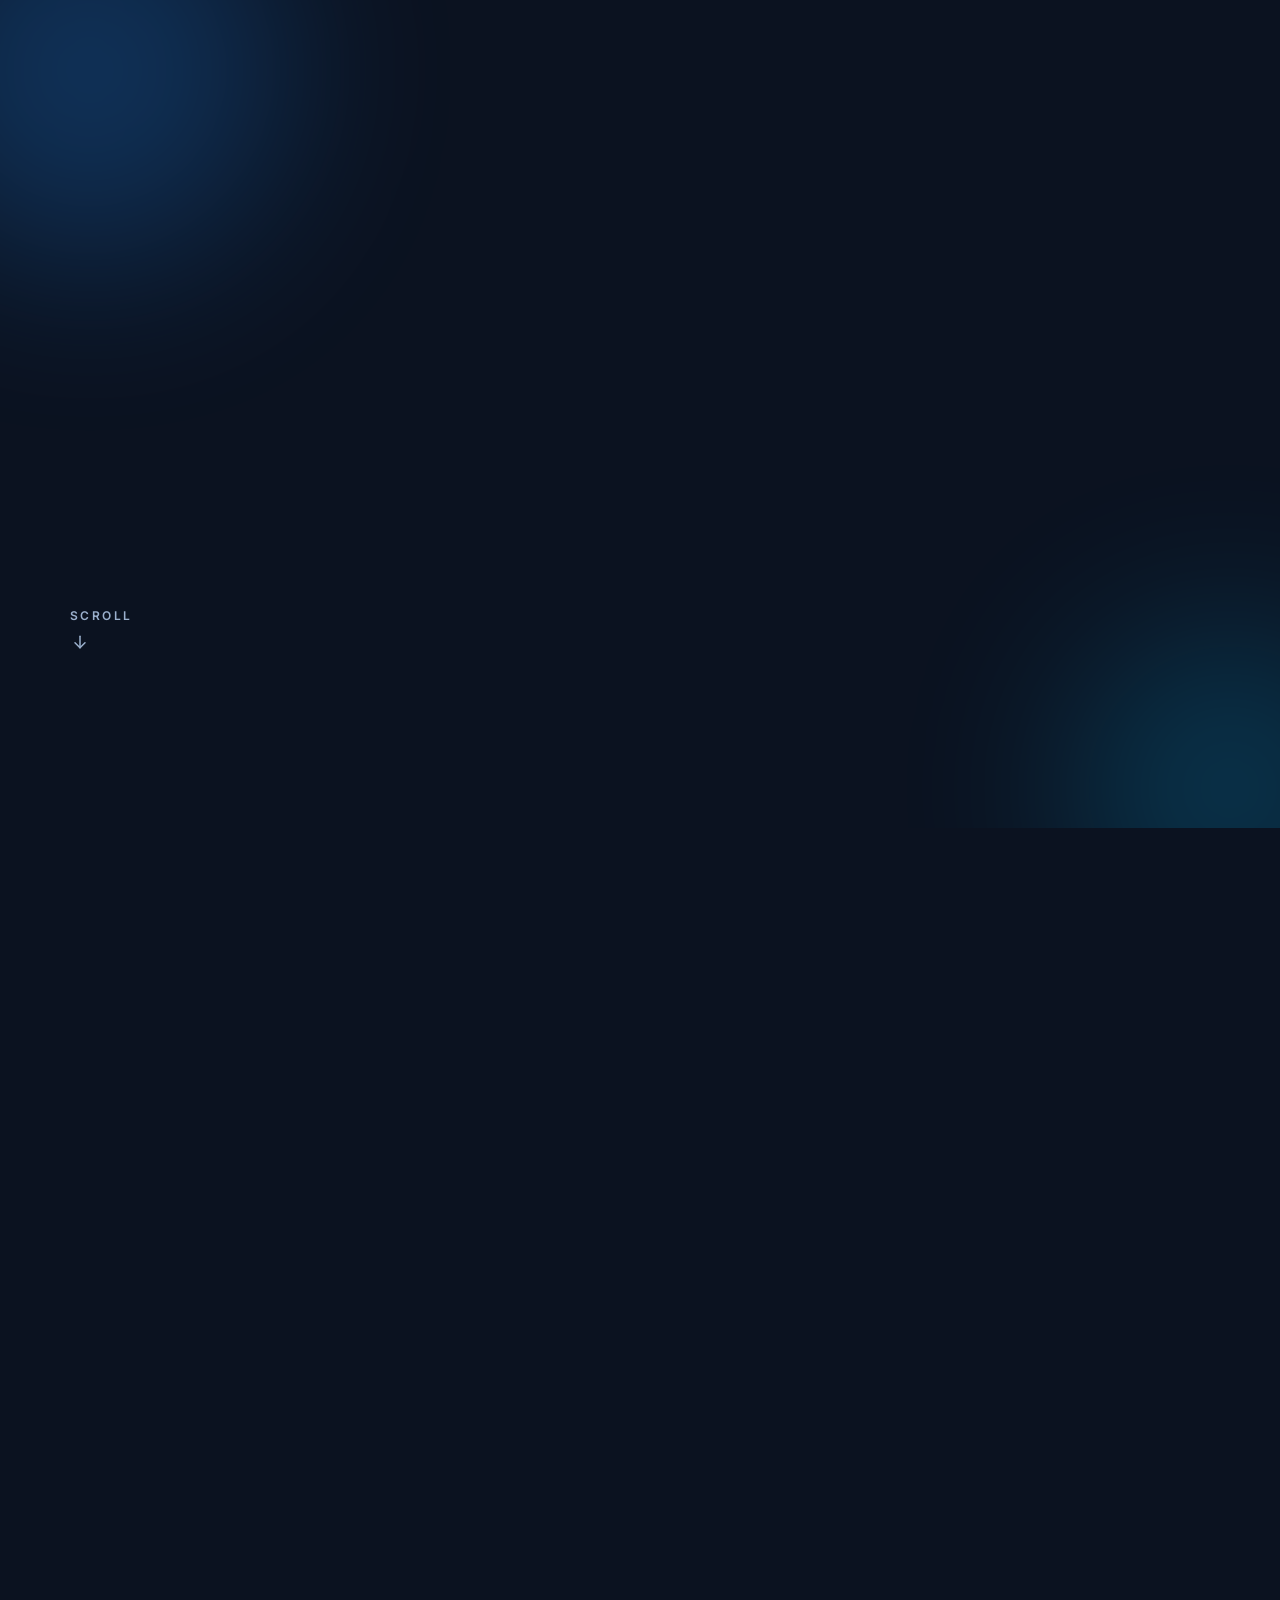
==== index.html @ bd421cb5 "fixed webfonts" ====
<!doctype html>
<html lang="en" data-theme="dark">
  <head>
    <meta charset="utf-8" />
    <meta name="viewport" content="width=device-width, initial-scale=1" />
    <title>Eugine Weks — Full Stack Developer & Software Engineer</title>
    <meta
      name="description"
      content="Eugine Weks is a full stack developer building secure, scalable and AI-powered web applications. Explore projects, services and skills."
    />
    <meta name="google-site-verification" content="H9Q7cY_rpPGcy7tyf16IPadY44jW70rlcbTgDQI2y0w" />
    <meta name="author" content="Eugine Weks" />
    <link rel="canonical" href="https://eugineweks.vercel.app" />
    <meta property="og:type" content="website" />
    <meta property="og:title" content="Eugine Weks — Full Stack Developer" />
    <meta
      property="og:description"
      content="Secure, scalable and AI-powered web applications, designed and built end to end."
    />
     <meta name="robots" content="index, follow">
    <meta name="twitter:card" content="summary_large_image" />
    <link rel="icon" type="image/png" href="https://eugineweks.vercel.app/images/profile-pic.png" />
    <link rel="stylesheet" href="css/styles.css" />
    <link rel="stylesheet" href="css/all.min.css" />
    <script type="application/ld+json">
      {
        "@context": "https://schema.org",
        "@type": "Person",
        "name": "Eugine Weks",
        "image": "https://eugineweks.vercel.app/images/profile-pic.png",
        "jobTitle": "Full Stack Developer",
        "address": { "@type": "PostalAddress", "addressLocality": "Bungoma town, Kenya" },
        "email": "neuroweks@gmail.com",
        "sameAs": [ "https://github.com/eugine-weks", 
        "https://www.linkedin.com/in/eugine-weks-b22652384", 
        "https://dev.to/eugineweks" 
          
        ],
        "url": "https://eugineweks.vercel.app",
        "knowsAbout": ["JavaScript", "Node.js", "React", "Full Stack Development"]
      }
    </script>
  </head>
  <body>
    <a class="skip-link" href="#main">Skip to content</a>
    <div data-nav></div>

    <main id="main">
      <!-- Hero -->
      <section class="hero">
        <span class="glow glow-a"></span>
        <span class="glow glow-b"></span>
        <div class="container hero-grid">
          <div class="hero-copy">
            <p class="eyebrow" data-reveal>Hello, I'm</p>
            <h1 data-reveal style="--delay: 80ms">
              Eugine <span class="gradient-text">Weks</span>
            </h1>
            <p class="hero-role" data-reveal style="--delay: 160ms">
              <span data-typed>Full Stack Developer</span><span class="typed-caret"></span>
            </p>
            <p class="hero-intro" data-reveal style="--delay: 240ms">
              I build secure, scalable and AI-powered web
                applications that solve real-world
                 problems — from database design to the last pixel of the interface.
            </p>
            <div class="hero-actions" data-reveal style="--delay: 320ms">
              <a class="btn btn-primary" href="projects.html">View Projects</a>
              <a class="btn btn-ghost" href="#" download>Download CV</a>
            </div>
            <div class="socials" data-socials data-reveal style="--delay: 400ms"></div>
            <a class="scroll-cue" href="#highlights" aria-label="Scroll to highlights">
              <span>Scroll</span>
              <svg viewBox="0 0 24 24" fill="none" stroke="currentColor" stroke-width="1.8" stroke-linecap="round" stroke-linejoin="round" aria-hidden="true"><path d="M12 5v14"/><path d="m6 13 6 6 6-6"/></svg>
            </a>
          </div>

          <div class="hero-visual" data-reveal="zoom" style="--delay: 200ms">
            <div class="portrait-wrap">
              <span class="portrait-blob"></span>
              <span class="portrait-ring"></span>
              <div class="portrait">
                <img
                  src="images/profile-pic.png"
                  alt="Portrait of Eugine Weks, full stack developer"
                  width="1024"
                  height="1024"
                />
              </div>
              <span class="portrait-badge">Available for new projects</span>
            </div>
          </div>
        </div>
      </section>

      <!-- Highlights -->
      <section class="section" id="highlights">
        <div class="container">
          <div class="section-head center" data-reveal>
            <p class="eyebrow">By the numbers</p>
            <h2>Proven, measurable <span class="gradient-text">delivery</span></h2>
          </div>
          <div class="grid grid-4" data-stats></div>
        </div>
      </section>

      <!-- Services preview -->
      <section class="section" style="padding-top: 0">
        <div class="container">
          <div class="section-head center" data-reveal>
            <p class="eyebrow">What I do</p>
            <h2>Services built around <span class="gradient-text">your product</span></h2>
            <p>
              Full stack engineering, from architecture and APIs to responsive interfaces and
              ongoing maintenance.
            </p>
          </div>
          <div class="grid grid-3" data-services></div>
        </div>
      </section>

      <!-- Projects preview -->
      <section class="section" style="padding-top: 0">
        <div class="container">
          <div class="section-head center" data-reveal>
            <p class="eyebrow">Selected work</p>
            <h2>Recent <span class="gradient-text">projects</span></h2>
          </div>
          <div class="grid grid-3" data-projects data-limit="3"></div>
          <div style="text-align: center; margin-top: 36px" data-reveal>
            <a class="btn btn-ghost" href="projects.html">See all projects</a>
          </div>
        </div>
      </section>

      <!-- CTA -->
      <section class="section" style="padding-top: 0">
        <div class="container">
          <div class="cta-band" data-reveal="zoom">
            <span class="glow glow-b" style="right: -60px; bottom: -140px"></span>
            <h2>Let's build something <span class="gradient-text">exceptional</span></h2>
            <p>Tell me about your product and I'll come back with a plan, timeline and estimate.</p>
            <a class="btn btn-primary" href="contact.html">Start a conversation</a>
          </div>
        </div>
      </section>
    </main>

    <div data-footer></div>
    <script type="module" src="js/main.js"></script>
  </body>
</html>
---- css/styles.css ----
/* =========================================================
   Eugine Weks — Portfolio
   Plain CSS design system. Dark mode is the default theme.
   Accent palette: Dodger Blue #1E90FF, Deep Sky Blue #00BFFF,
   Light Blue #87CEFA.
   ========================================================= */

:root {
  --dodger: #1e90ff;
  --sky: #00bfff;
  --light-blue: #87cefa;

  --bg: #0b1220;
  --bg-2: #0f1a2e;
  --surface: rgba(255, 255, 255, 0.04);
  --surface-solid: #111c30;
  --text: #eaf2ff;
  --muted: #9bb0cd;
  --border: rgba(255, 255, 255, 0.09);
  --glass: rgba(255, 255, 255, 0.055);

  --gradient: linear-gradient(120deg, var(--dodger), var(--sky) 55%, var(--light-blue));
  --shadow: 0 18px 45px -22px rgba(3, 8, 20, 0.85);
  --shadow-glow: 0 24px 70px -28px rgba(0, 191, 255, 0.45);

  --radius: 18px;
  --radius-lg: 26px;
  --container: 1180px;
  --nav-h: 72px;

  --font-display: "Poppins", system-ui, -apple-system, "Segoe UI", sans-serif;
  --font-body: "Inter", system-ui, -apple-system, "Segoe UI", sans-serif;
}

@font-face {
    font-family: 'Poppins';
    src: url('./fonts/poppins-400.woff2') format('woff2');
    font-weight: 400;
    font-style: normal;
    font-display: swap;
}

@font-face {
    font-family: 'Poppins';
    src: url('./fonts/poppins-700.woff2') format('woff2');
    font-weight: 700;
    font-style: normal;
    font-display: swap;
}

@font-face {
    font-family: 'Poppins';
    src: url('./fonts/poppins-800.woff2') format('woff2');
    font-weight: 800;
    font-style: normal;
    font-display: swap;
}

@font-face {
    font-family: 'Inter';
    src: url('./fonts/inter-600.woff2') format('woff2');
    font-weight: 600;
    font-style: normal;
    font-display: swap;
}


html[data-theme="light"] {
  --bg: #f7f9fc;
  --bg-2: #ffffff;
  --surface: rgba(15, 26, 46, 0.03);
  --surface-solid: #ffffff;
  --text: #10203a;
  --muted: #55677f;
  --border: rgba(16, 32, 58, 0.1);
  --glass: rgba(255, 255, 255, 0.72);
  --shadow: 0 18px 45px -26px rgba(30, 60, 110, 0.28);
  --shadow-glow: 0 24px 60px -30px rgba(0, 140, 210, 0.35);
}

*,
*::before,
*::after {
  box-sizing: border-box;
}

* {
  margin: 0;
}

html {
  scroll-behavior: smooth;
  scroll-padding-top: calc(var(--nav-h) + 16px);
  -webkit-text-size-adjust: 100%;
}

body {
  background-color: var(--bg);
  color: var(--text);
  font-family: var(--font-body);
  font-size: 16px;
  line-height: 1.65;
  -webkit-font-smoothing: antialiased;
  overflow-x: hidden;
  transition:
    background-color 0.3s ease,
    color 0.3s ease;
}

h1,
h2,
h3,
h4 {
  font-family: var(--font-display);
  line-height: 1.12;
  letter-spacing: -0.02em;
  font-weight: 700;
}

a {
  color: inherit;
  text-decoration: none;
}

img {
  display: block;
  max-width: 100%;
}

ul {
  padding: 0;
  list-style: none;
}

button,
input,
textarea,
select {
  font: inherit;
  color: inherit;
}

:focus-visible {
  outline: 2px solid var(--sky);
  outline-offset: 3px;
  border-radius: 6px;
}

::selection {
  background: rgba(0, 191, 255, 0.32);
}

/* ---------- Layout helpers ---------- */

.container {
  width: 100%;
  max-width: var(--container);
  margin-inline: auto;
  padding-inline: 20px;
}

.section {
  padding-block: 72px;
  position: relative;
}

@media (min-width: 768px) {
  .section {
    padding-block: 104px;
  }
}

.skip-link {
  position: absolute;
  left: 16px;
  top: -60px;
  z-index: 200;
  background: var(--sky);
  color: #04101f;
  padding: 10px 16px;
  border-radius: 10px;
  font-weight: 600;
  transition: top 0.2s ease;
}

.skip-link:focus {
  top: 12px;
}

.eyebrow {
  font-size: 0.78rem;
  letter-spacing: 0.22em;
  text-transform: uppercase;
  font-weight: 600;
  color: var(--muted);
}

.gradient-text {
  background: var(--gradient);
  -webkit-background-clip: text;
  background-clip: text;
  color: transparent;
}

.section-head {
  max-width: 640px;
  margin-bottom: 44px;
}

.section-head.center {
  margin-inline: auto;
  text-align: center;
}

.section-head h2 {
  font-size: clamp(1.9rem, 5vw, 2.9rem);
  margin-top: 10px;
}

.section-head p {
  color: var(--muted);
  margin-top: 14px;
}

.lead {
  color: var(--muted);
  font-size: 1.05rem;
}

/* ---------- Buttons ---------- */

.btn {
  display: inline-flex;
  align-items: center;
  justify-content: center;
  gap: 10px;
  padding: 13px 24px;
  border-radius: 999px;
  border: 1px solid transparent;
  font-weight: 600;
  font-size: 0.95rem;
  cursor: pointer;
  transition:
    transform 0.25s ease,
    box-shadow 0.25s ease,
    background 0.25s ease,
    color 0.25s ease,
    border-color 0.25s ease;
}

.btn svg {
  width: 18px;
  height: 18px;
}

.btn-primary {
  background-image: var(--gradient);
  color: #041226;
  box-shadow: var(--shadow-glow);
}

.btn-primary:hover {
  transform: translateY(-3px);
  box-shadow: 0 26px 60px -24px rgba(0, 191, 255, 0.6);
}

.btn-ghost {
  background: var(--surface);
  border-color: var(--border);
  color: var(--text);
  backdrop-filter: blur(12px);
}

.btn-ghost:hover {
  transform: translateY(-3px);
  border-color: var(--sky);
  color: var(--sky);
}

.btn-block {
  width: 100%;
}

/* ---------- Cards / glass ---------- */

.card {
  background: var(--glass);
  border: 1px solid var(--border);
  border-radius: var(--radius-lg);
  box-shadow: var(--shadow);
  backdrop-filter: blur(16px);
  padding: 28px;
  transition:
    transform 0.3s ease,
    border-color 0.3s ease,
    box-shadow 0.3s ease;
}

.card-hover:hover {
  transform: translateY(-8px);
  border-color: rgba(0, 191, 255, 0.45);
  box-shadow: var(--shadow-glow);
}

.icon-badge {
  width: 52px;
  height: 52px;
  border-radius: 16px;
  display: grid;
  place-items: center;
  background: rgba(0, 191, 255, 0.14);
  color: var(--sky);
  border: 1px solid rgba(0, 191, 255, 0.28);
  margin-bottom: 18px;
}

.icon-badge svg {
  width: 24px;
  height: 24px;
}

.chip {
  display: inline-flex;
  align-items: center;
  padding: 5px 12px;
  border-radius: 999px;
  font-size: 0.76rem;
  font-weight: 600;
  letter-spacing: 0.02em;
  background: rgba(0, 191, 255, 0.12);
  color: var(--light-blue);
  border: 1px solid rgba(0, 191, 255, 0.22);
}

html[data-theme="light"] .chip {
  color: #0b6ea8;
}

.chip-row {
  display: flex;
  flex-wrap: wrap;
  gap: 8px;
}

/* ---------- Decorative glow ---------- */

.glow {
  position: absolute;
  border-radius: 50%;
  filter: blur(90px);
  opacity: 0.5;
  pointer-events: none;
  z-index: 0;
}

.glow-a {
  width: 380px;
  height: 380px;
  background: rgba(30, 144, 255, 0.5);
  top: -120px;
  left: -100px;
}

.glow-b {
  width: 320px;
  height: 320px;
  background: rgba(0, 191, 255, 0.4);
  right: -110px;
  bottom: -120px;
}

html[data-theme="light"] .glow {
  opacity: 0.28;
}

/* ---------- Navigation ---------- */

.site-nav {
  position: sticky;
  top: 0;
  z-index: 100;
  background: color-mix(in srgb, var(--bg) 78%, transparent);
  backdrop-filter: blur(18px);
  border-bottom: 1px solid transparent;
  transition:
    border-color 0.3s ease,
    background 0.3s ease;
}

.site-nav.is-scrolled {
  border-bottom-color: var(--border);
  box-shadow: 0 10px 30px -24px rgba(0, 0, 0, 0.8);
}

.nav-inner {
  height: var(--nav-h);
  display: flex;
  align-items: center;
  justify-content: space-between;
  gap: 16px;
}

.brand {
  display: inline-flex;
  align-items: center;
  gap: 10px;
  font-family: var(--font-display);
  font-weight: 700;
  font-size: 1.1rem;
  letter-spacing: 0.08em;
}

.brand-mark {
  width: 34px;
  height: 34px;
  border-radius: 11px;
  background-image: var(--gradient);
  color: #04121f;
  display: grid;
  place-items: center;
  font-size: 0.85rem;
  font-weight: 800;
  letter-spacing: 0;
  box-shadow: var(--shadow-glow);
}

.nav-right {
  display: flex;
  align-items: center;
  gap: 10px;
}

.nav-links {
  display: none;
  align-items: center;
  gap: 4px;
}

.nav-links a {
  position: relative;
  padding: 9px 14px;
  border-radius: 999px;
  font-size: 0.94rem;
  font-weight: 500;
  color: var(--muted);
  transition:
    color 0.2s ease,
    background 0.2s ease;
}

.nav-links a:hover {
  color: var(--text);
  background: var(--surface);
}

.nav-links a[aria-current="page"] {
  color: var(--sky);
}

.nav-links a[aria-current="page"]::after {
  content: "";
  position: absolute;
  left: 14px;
  right: 14px;
  bottom: 2px;
  height: 2px;
  border-radius: 2px;
  background-image: var(--gradient);
}

.icon-btn {
  width: 42px;
  height: 42px;
  border-radius: 13px;
  display: grid;
  place-items: center;
  background: var(--surface);
  border: 1px solid var(--border);
  cursor: pointer;
  transition:
    color 0.2s ease,
    border-color 0.2s ease,
    transform 0.2s ease;
}

.icon-btn:hover {
  color: var(--sky);
  border-color: rgba(0, 191, 255, 0.4);
  transform: translateY(-2px);
}

.icon-btn svg {
  width: 20px;
  height: 20px;
}

.nav-toggle {
  display: grid;
}

.theme-icon-light {
  display: none;
}

html[data-theme="light"] .theme-icon-light {
  display: block;
}

html[data-theme="light"] .theme-icon-dark {
  display: none;
}

.mobile-menu {
  overflow: hidden;
  max-height: 0;
  transition: max-height 0.45s cubic-bezier(0.22, 1, 0.36, 1);
  border-top: 1px solid transparent;
}

.mobile-menu.is-open {
  max-height: 420px;
  border-top-color: var(--border);
}

.mobile-menu ul {
  display: flex;
  flex-direction: column;
  gap: 4px;
  padding: 14px 0 22px;
}

.mobile-menu a {
  display: block;
  padding: 13px 16px;
  border-radius: 14px;
  font-weight: 500;
  color: var(--muted);
  background: transparent;
  transform: translateY(-8px);
  opacity: 0;
  transition:
    transform 0.35s ease,
    opacity 0.35s ease,
    background 0.2s ease,
    color 0.2s ease;
}

.mobile-menu.is-open a {
  transform: translateY(0);
  opacity: 1;
}

.mobile-menu a:hover,
.mobile-menu a[aria-current="page"] {
  background: var(--surface);
  color: var(--sky);
}

@media (min-width: 900px) {
  .nav-links {
    display: flex;
  }
  .nav-toggle {
    display: none;
  }
  .mobile-menu {
    display: none;
  }
}

/* ---------- Hero ---------- */

.hero {
  position: relative;
  overflow: hidden;
  padding-block: 56px 72px;
  min-height: min(880px, calc(100svh - var(--nav-h)));
  display: flex;
  align-items: center;
}

.hero-grid {
  position: relative;
  z-index: 1;
  display: grid;
  gap: 44px;
  align-items: center;
}

.hero-copy {
  text-align: center;
  order: 2;
}

.hero-visual {
  order: 1;
  display: grid;
  place-items: center;
}

.hero h1 {
  font-size: clamp(2.4rem, 10vw, 4.4rem);
  margin-top: 10px;
  text-transform: uppercase;
}

.hero-role {
  display: inline-flex;
  align-items: center;
  gap: 8px;
  margin-top: 18px;
  padding: 8px 18px;
  border-radius: 999px;
  background: var(--surface);
  border: 1px solid var(--border);
  font-weight: 600;
  color: var(--light-blue);
  min-height: 42px;
}

html[data-theme="light"] .hero-role {
  color: #0b6ea8;
}

.typed-caret {
  display: inline-block;
  width: 2px;
  height: 1.05em;
  background: var(--sky);
  margin-left: 2px;
  animation: caret 1s steps(1) infinite;
  vertical-align: -0.15em;
}

@keyframes caret {
  50% {
    opacity: 0;
  }
}

.hero p.hero-intro {
  color: var(--muted);
  font-size: clamp(1rem, 3.6vw, 1.2rem);
  margin-top: 22px;
  max-width: 34rem;
  margin-inline: auto;
}

.hero-actions {
  display: flex;
  flex-direction: column;
  gap: 12px;
  margin-top: 30px;
}

.socials {
  display: flex;
  justify-content: center;
  gap: 12px;
  margin-top: 28px;
}

.social-link {
  width: 44px;
  height: 44px;
  border-radius: 14px;
  display: grid;
  place-items: center;
  background: var(--surface);
  border: 1px solid var(--border);
  color: var(--muted);
  transition:
    transform 0.25s ease,
    color 0.25s ease,
    border-color 0.25s ease,
    box-shadow 0.25s ease;
}

.social-link svg {
  width: 20px;
  height: 20px;
}

.social-link:hover {
  transform: translateY(-4px);
  color: var(--sky);
  border-color: rgba(0, 191, 255, 0.45);
  box-shadow: var(--shadow-glow);
}

.portrait-wrap {
  position: relative;
  width: min(78vw, 380px);
  aspect-ratio: 1;
}

.portrait-ring {
  position: absolute;
  inset: -14px;
  border-radius: 50%;
  background: conic-gradient(from 0deg, var(--dodger), var(--sky), var(--light-blue), var(--dodger));
  animation: spin 14s linear infinite;
  opacity: 0.85;
}

@keyframes spin {
  to {
    transform: rotate(360deg);
  }
}

.portrait-blob {
  position: absolute;
  inset: -34px;
  border-radius: 50%;
  background: radial-gradient(circle at 50% 50%, rgba(0, 191, 255, 0.45), transparent 68%);
  filter: blur(26px);
}

.portrait {
  position: absolute;
  inset: 0;
  border-radius: 50%;
  overflow: hidden;
  border: 4px solid var(--bg);
  background: var(--surface-solid);
}

.portrait img {
  width: 100%;
  height: 100%;
  object-fit: cover;
}

.portrait-badge {
  position: absolute;
  bottom: -18px;
  left: 50%;
  transform: translateX(-50%);
  padding: 9px 18px;
  border-radius: 999px;
  background: var(--glass);
  backdrop-filter: blur(14px);
  border: 1px solid var(--border);
  font-size: 0.8rem;
  font-weight: 600;
  white-space: nowrap;
  box-shadow: var(--shadow);
}

.scroll-cue {
  display: flex;
  flex-direction: column;
  align-items: center;
  gap: 6px;
  margin-top: 46px;
  color: var(--muted);
  font-size: 0.75rem;
  letter-spacing: 0.2em;
  text-transform: uppercase;
}

.scroll-cue svg {
  width: 20px;
  height: 20px;
  animation: bob 1.8s ease-in-out infinite;
}

@keyframes bob {
  0%,
  100% {
    transform: translateY(0);
    opacity: 0.6;
  }
  50% {
    transform: translateY(7px);
    opacity: 1;
  }
}

@media (min-width: 900px) {
  .hero-grid {
    grid-template-columns: 1.05fr 0.95fr;
    gap: 56px;
  }
  .hero-copy {
    order: 1;
    text-align: left;
  }
  .hero-visual {
    order: 2;
  }
  .hero p.hero-intro {
    margin-inline: 0;
  }
  .hero-actions {
    flex-direction: row;
  }
  .socials {
    justify-content: flex-start;
  }
  .scroll-cue {
    align-items: flex-start;
  }
  .portrait-wrap {
    width: min(38vw, 420px);
  }
}

/* ---------- Grids ---------- */

.grid {
  display: grid;
  gap: 22px;
}

.grid-2 {
  grid-template-columns: 1fr;
}

.grid-3 {
  grid-template-columns: 1fr;
}

.grid-4 {
  grid-template-columns: repeat(2, minmax(0, 1fr));
}

@media (min-width: 700px) {
  .grid-2 {
    grid-template-columns: repeat(2, minmax(0, 1fr));
  }
  .grid-3 {
    grid-template-columns: repeat(2, minmax(0, 1fr));
  }
}

@media (min-width: 1000px) {
  .grid-3 {
    grid-template-columns: repeat(3, minmax(0, 1fr));
  }
  .grid-4 {
    grid-template-columns: repeat(4, minmax(0, 1fr));
  }
}

/* ---------- Stats / counters ---------- */

.stat {
  text-align: center;
  padding: 24px 14px;
}

.stat-value {
  font-family: var(--font-display);
  font-size: clamp(1.9rem, 6vw, 2.8rem);
  font-weight: 800;
}

.stat-label {
  color: var(--muted);
  font-size: 0.85rem;
  margin-top: 6px;
}

/* ---------- Skill bars ---------- */

.meter {
  height: 8px;
  border-radius: 999px;
  background: var(--surface);
  border: 1px solid var(--border);
  overflow: hidden;
  margin-top: 18px;
}

.meter span {
  display: block;
  height: 100%;
  width: 0;
  border-radius: 999px;
  background-image: var(--gradient);
  transition: width 1.2s cubic-bezier(0.22, 1, 0.36, 1);
}

.meter-label {
  display: flex;
  justify-content: space-between;
  font-size: 0.8rem;
  color: var(--muted);
  margin-top: 10px;
}

/* ---------- Timeline ---------- */

.timeline {
  position: relative;
  padding-left: 30px;
}

.timeline::before {
  content: "";
  position: absolute;
  left: 8px;
  top: 6px;
  bottom: 6px;
  width: 2px;
  background: linear-gradient(to bottom, var(--sky), rgba(0, 191, 255, 0.05));
}

.timeline-item {
  position: relative;
  padding-bottom: 30px;
}

.timeline-item::before {
  content: "";
  position: absolute;
  left: -29px;
  top: 26px;
  width: 14px;
  height: 14px;
  border-radius: 50%;
  background-image: var(--gradient);
  border: 3px solid var(--bg);
  box-shadow: 0 0 0 4px rgba(0, 191, 255, 0.16);
}

.timeline-item .card {
  padding: 24px;
}

.timeline-year {
  font-family: var(--font-display);
  font-weight: 700;
  color: var(--sky);
  font-size: 0.9rem;
}

.timeline-item h3 {
  font-size: 1.15rem;
  margin-top: 6px;
}

.timeline-item p {
  color: var(--muted);
  margin-top: 8px;
  font-size: 0.95rem;
}

.duties {
  margin-top: 14px;
  display: grid;
  gap: 8px;
}

.duties li {
  position: relative;
  padding-left: 20px;
  color: var(--muted);
  font-size: 0.94rem;
}

.duties li::before {
  content: "";
  position: absolute;
  left: 0;
  top: 0.62em;
  width: 7px;
  height: 7px;
  border-radius: 50%;
  background-image: var(--gradient);
}

/* ---------- Projects ---------- */

.filters {
  display: flex;
  flex-wrap: wrap;
  gap: 10px;
  justify-content: center;
  margin-bottom: 36px;
}

.filter-btn {
  padding: 10px 20px;
  border-radius: 999px;
  border: 1px solid var(--border);
  background: var(--surface);
  color: var(--muted);
  font-weight: 600;
  font-size: 0.9rem;
  cursor: pointer;
  transition:
    color 0.2s ease,
    border-color 0.2s ease,
    background 0.2s ease,
    transform 0.2s ease;
}

.filter-btn:hover {
  transform: translateY(-2px);
  color: var(--text);
}

.filter-btn.is-active {
  background-image: var(--gradient);
  color: #04121f;
  border-color: transparent;
}

.project-card {
  padding: 0;
  overflow: hidden;
  display: flex;
  flex-direction: column;
}

.project-media {
  position: relative;
  aspect-ratio: 16 / 10;
  overflow: hidden;
}

.project-media img {
  width: 100%;
  height: 100%;
  object-fit: cover;
  transition: transform 0.6s cubic-bezier(0.22, 1, 0.36, 1);
}

.project-card:hover .project-media img {
  transform: scale(1.1);
}

.project-overlay {
  position: absolute;
  inset: 0;
  display: flex;
  align-items: flex-end;
  justify-content: center;
  gap: 10px;
  padding: 18px;
  background: linear-gradient(to top, rgba(4, 12, 26, 0.88), rgba(4, 12, 26, 0) 65%);
  opacity: 0;
  transform: translateY(10px);
  transition:
    opacity 0.35s ease,
    transform 0.35s ease;
}

.project-card:hover .project-overlay,
.project-card:focus-within .project-overlay {
  opacity: 1;
  transform: translateY(0);
}

.project-overlay .btn {
  padding: 10px 18px;
  font-size: 0.85rem;
}

.project-body {
  padding: 24px;
  display: flex;
  flex-direction: column;
  gap: 12px;
  flex: 1;
}

.project-body h3 {
  font-size: 1.15rem;
}

.project-body p {
  color: var(--muted);
  font-size: 0.94rem;
}

.project-cat {
  font-size: 0.74rem;
  letter-spacing: 0.16em;
  text-transform: uppercase;
  color: var(--sky);
  font-weight: 700;
}

.project-card.is-hidden {
  display: none;
}

/* ---------- Contact ---------- */

.contact-grid {
  display: grid;
  gap: 26px;
}

@media (min-width: 950px) {
  .contact-grid {
    grid-template-columns: 1.15fr 0.85fr;
    align-items: start;
  }
}

.field {
  display: grid;
  gap: 8px;
  margin-bottom: 18px;
}

.field label {
  font-size: 0.85rem;
  font-weight: 600;
  color: var(--muted);
}

.field input,
.field textarea {
  width: 100%;
  padding: 13px 16px;
  border-radius: 14px;
  background: var(--surface);
  border: 1px solid var(--border);
  transition:
    border-color 0.2s ease,
    box-shadow 0.2s ease;
}

.field input:focus,
.field textarea:focus {
  outline: none;
  border-color: var(--sky);
  box-shadow: 0 0 0 4px rgba(0, 191, 255, 0.14);
}

.field textarea {
  min-height: 140px;
  resize: vertical;
}

.form-note {
  font-size: 0.85rem;
  color: var(--muted);
  margin-top: 14px;
  min-height: 1.4em;
}

.form-note.is-success {
  color: var(--sky);
}

.info-row {
  display: flex;
  gap: 14px;
  align-items: flex-start;
  padding: 16px 0;
  border-bottom: 1px solid var(--border);
}

.info-row:last-child {
  border-bottom: none;
}

.info-row .icon-badge {
  width: 44px;
  height: 44px;
  margin: 0;
  border-radius: 13px;
  flex-shrink: 0;
}

.info-row a:hover {
  color: var(--sky);
}

.info-row strong {
  display: block;
  font-size: 0.8rem;
  color: var(--muted);
  font-weight: 600;
  letter-spacing: 0.08em;
  text-transform: uppercase;
}

.map-frame {
  border-radius: var(--radius-lg);
  overflow: hidden;
  border: 1px solid var(--border);
  box-shadow: var(--shadow);
  background: var(--surface);
  aspect-ratio: 16 / 9;
}

.map-frame iframe {
  width: 100%;
  height: 100%;
  border: 0;
  display: block;
  filter: saturate(0.9);
}

/* ---------- CTA band ---------- */

.cta-band {
  position: relative;
  overflow: hidden;
  border-radius: var(--radius-lg);
  padding: 44px 28px;
  text-align: center;
  background: var(--glass);
  border: 1px solid var(--border);
  box-shadow: var(--shadow);
  backdrop-filter: blur(14px);
}

.cta-band h2 {
  font-size: clamp(1.6rem, 5vw, 2.4rem);
  position: relative;
  z-index: 1;
}

.cta-band p {
  color: var(--muted);
  margin-top: 12px;
  position: relative;
  z-index: 1;
}

.cta-band .btn {
  margin-top: 24px;
  position: relative;
  z-index: 1;
}

/* ---------- Footer ---------- */

.site-footer {
  border-top: 1px solid var(--border);
  margin-top: 40px;
  padding-block: 26px;
  background: color-mix(in srgb, var(--bg-2) 60%, transparent);
}

.footer-inner {
  display: grid;
  grid-template-columns: minmax(0, 1fr) auto;
  gap: 16px;
  align-items: center;
}

.footer-name {
  font-family: var(--font-display);
  font-weight: 700;
  color: var(--sky);
}

.footer-role {
  font-size: 0.85rem;
  color: var(--muted);
}

.powered {
  display: flex;
  align-items: center;
  gap: 10px;
  text-align: right;
}

.powered-text {
  font-size: 0.58rem;
  color: var(--muted);
  line-height: 1.35;
}

.powered-text b {
  display: block;
  color: var(--text);
  font-family: var(--font-display);
  font-size: 1.1rem;
}

.powered img {
  width: 38px;
  height: 38px;
  border-radius: 12px;
  background: var(--surface);
  border: 1px solid var(--border);
  padding: 4px;
  flex-shrink: 0;
}

/* ---------- Reveal animations ---------- */

[data-reveal] {
  opacity: 0;
  transform: translateY(26px);
  transition:
    opacity 0.7s cubic-bezier(0.22, 1, 0.36, 1),
    transform 0.7s cubic-bezier(0.22, 1, 0.36, 1);
  transition-delay: var(--delay, 0ms);
  will-change: opacity, transform;
}

[data-reveal="zoom"] {
  transform: scale(0.94);
}

[data-reveal="left"] {
  transform: translateX(-32px);
}

[data-reveal="right"] {
  transform: translateX(32px);
}

[data-reveal].is-visible {
  opacity: 1;
  transform: none;
}

.page-enter {
  animation: pageIn 0.5s cubic-bezier(0.22, 1, 0.36, 1) both;
}

@keyframes pageIn {
  from {
    opacity: 0;
    transform: translateY(12px);
  }
}

@media (prefers-reduced-motion: reduce) {
  html {
    scroll-behavior: auto;
  }
  *,
  *::before,
  *::after {
    animation-duration: 0.01ms !important;
    animation-iteration-count: 1 !important;
    transition-duration: 0.01ms !important;
  }
  [data-reveal] {
    opacity: 1;
    transform: none;
  }
}
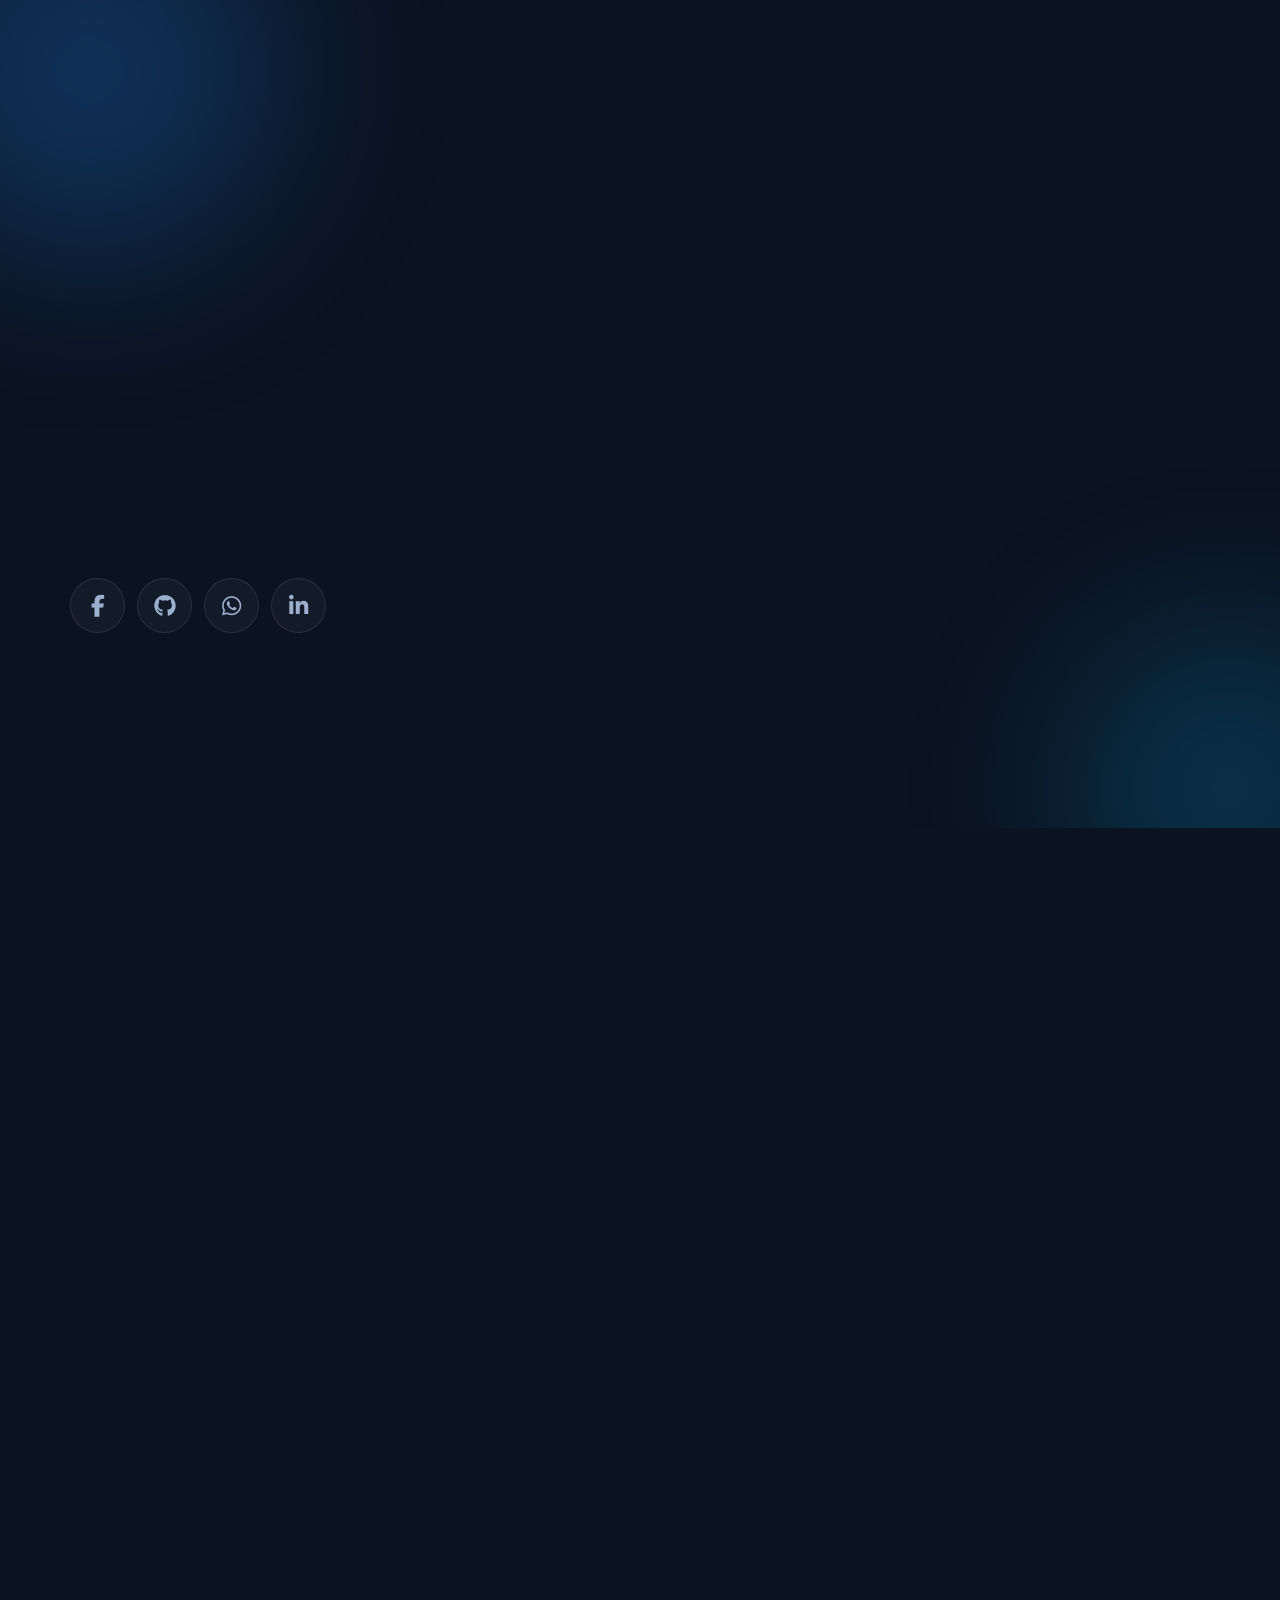
==== commit a066bb61: "update social icons" ====
--- a/index.html
+++ b/index.html
@@ -19,7 +19,7 @@
     />
      <meta name="robots" content="index, follow">
     <meta name="twitter:card" content="summary_large_image" />
-    <link rel="icon" type="image/png" href="https://eugineweks.vercel.app/images/profile-pic.png" />
+    <link rel="icon" type="image/png" href="https://eugineweks.vercel.app/images/profile-pic.webp" />
     <link rel="stylesheet" href="css/styles.css" />
     <link rel="stylesheet" href="css/all.min.css" />
     <script type="application/ld+json">
@@ -27,7 +27,7 @@
         "@context": "https://schema.org",
         "@type": "Person",
         "name": "Eugine Weks",
-        "image": "https://eugineweks.vercel.app/images/profile-pic.png",
+        "image": "https://eugineweks.vercel.app/images/profile-pic.webp",
         "jobTitle": "Full Stack Developer",
         "address": { "@type": "PostalAddress", "addressLocality": "Bungoma town, Kenya" },
         "email": "neuroweks@gmail.com",
@@ -67,13 +67,24 @@
             <div class="hero-actions" data-reveal style="--delay: 320ms">
               <a class="btn btn-primary" href="projects.html">View Projects</a>
               <a class="btn btn-ghost" href="#" download>Download CV</a>
+          </div>
+
+          <div class="social-icons-container">
+              <a href="https://www.facebook.com" target="_blank" class="social-icon" aria-label="facebook">
+              <i class="fab fa-facebook-f"></i>
+                    </a>
+              <a href="https://github.com/eugine-weks" target="_blank" class="social-icon" aria-label="github">
+              <i class="fab fa-github"></i>
+              </a>
+              <a href="https://wa.me/254722732675" target="_blank" class="social-icon" aria-label="WhatsApp">
+              <i class="fab fa-whatsapp"></i>
+              </a>
+               <a href="www.linkedin.com/in/eugine-weks-b22652384" class="social-icon" aria-label="LinkedIn">
+               <i class="fab fa-linkedin-in"></i>
+               </a>
             </div>
-            <div class="socials" data-socials data-reveal style="--delay: 400ms"></div>
-            <a class="scroll-cue" href="#highlights" aria-label="Scroll to highlights">
-              <span>Scroll</span>
-              <svg viewBox="0 0 24 24" fill="none" stroke="currentColor" stroke-width="1.8" stroke-linecap="round" stroke-linejoin="round" aria-hidden="true"><path d="M12 5v14"/><path d="m6 13 6 6 6-6"/></svg>
-            </a>
           </div>
+          
 
           <div class="hero-visual" data-reveal="zoom" style="--delay: 200ms">
             <div class="portrait-wrap">
@@ -81,7 +92,7 @@
               <span class="portrait-ring"></span>
               <div class="portrait">
                 <img
-                  src="images/profile-pic.png"
+                  src="images/profile-pic.webp"
                   alt="Portrait of Eugine Weks, full stack developer"
                   width="1024"
                   height="1024"
--- a/css/styles.css
+++ b/css/styles.css
@@ -653,6 +653,41 @@
   margin-top: 30px;
 }
 
+.social-icons-container {
+  display: flex;
+  gap: 12px;
+  justify-content: center;
+  margin-top: 28px;
+}
+
+.social-icon {
+  display: grid;
+  place-items: center;
+  font-size: 22px;
+  width: 55px;
+  height: 55px;
+  border-radius: 50%;
+  background: var(--surface);
+  border: 1px solid var(--border);
+  color: var(--muted);
+  transition:
+    transform 0.25s ease,
+    color 0.25s ease,
+    border-color 0.25s ease,
+    box-shadow 0.25s ease;
+  
+}
+
+.social-icon:hover {
+  background-color: var(--primary-color);
+  color: var(--sky);
+  border-color: var(--primary-color);
+  transform: translateY(-3px);
+  
+  box-shadow: var(--shadow-glow);
+}
+
+
 .socials {
   display: flex;
   justify-content: center;
@@ -796,7 +831,7 @@
   .hero-actions {
     flex-direction: row;
   }
-  .socials {
+  .social-icons-container {
     justify-content: flex-start;
   }
   .scroll-cue {
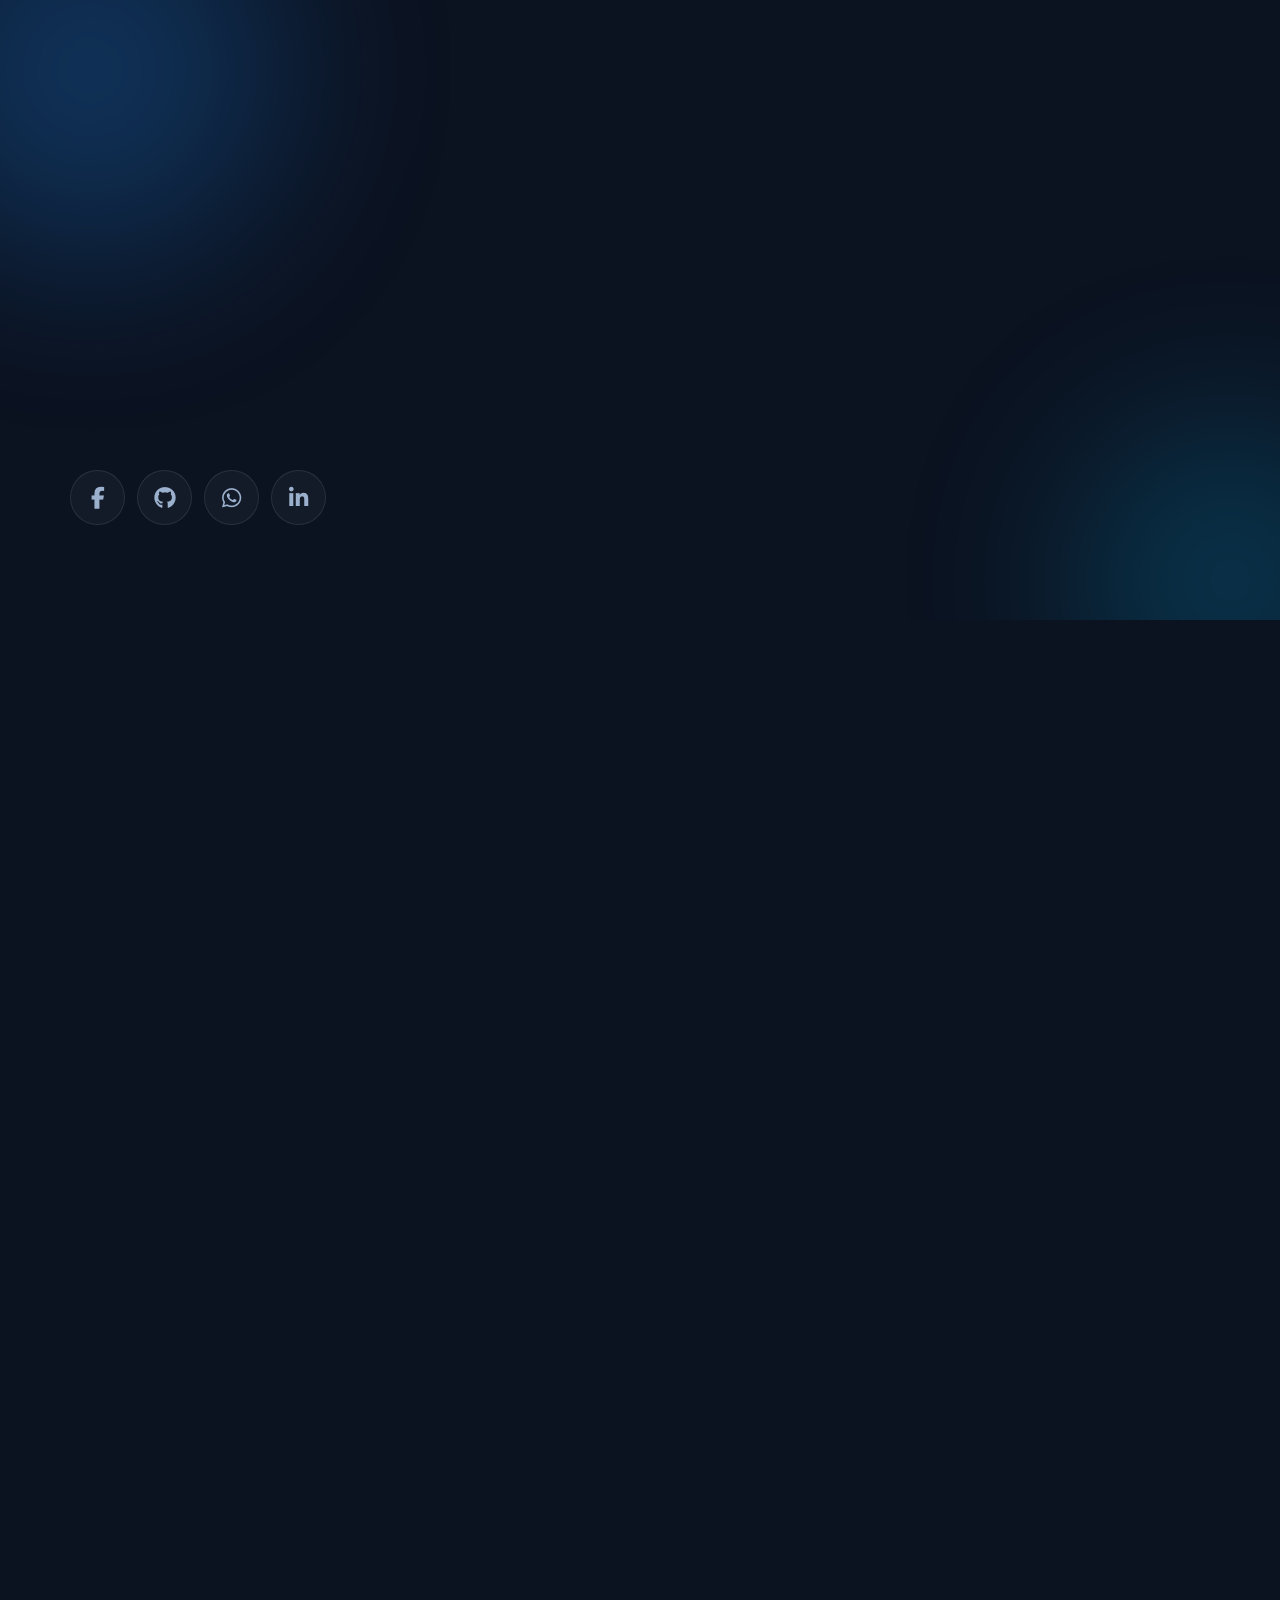
==== commit dcfb9675: "Enhance CV download link with icon Added download icon to CV link." ====
--- a/index.html
+++ b/index.html
@@ -66,7 +66,8 @@
             </p>
             <div class="hero-actions" data-reveal style="--delay: 320ms">
               <a class="btn btn-primary" href="projects.html">View Projects</a>
-              <a class="btn btn-ghost" href="#" download>Download CV</a>
+              <a class="btn btn-ghost" href="Eugine_Weks_CV.pdf" target="_blank">Download CV<i class="fas fa-download"></i>
+              </a>
           </div>
 
           <div class="social-icons-container">
--- a/css/styles.css
+++ b/css/styles.css
@@ -1,9 +1,9 @@
 /* =========================================================
-   Eugine Weks — Portfolio
-   Plain CSS design system. Dark mode is the default theme.
-   Accent palette: Dodger Blue #1E90FF, Deep Sky Blue #00BFFF,
-   Light Blue #87CEFA.
-   ========================================================= */
+    Eugine Weks — Portfolio
+    Plain CSS design system. Dark mode is the default theme.
+    Accent palette: Dodger Blue #1E90FF, Deep Sky Blue #00BFFF,
+    Light Blue #87CEFA.
+    ========================================================= */
 
 :root {
   --dodger: #1e90ff;
@@ -26,7 +26,7 @@
   --radius: 18px;
   --radius-lg: 26px;
   --container: 1180px;
-  --nav-h: 72px;
+  --nav-h: 62px;
 
   --font-display: "Poppins", system-ui, -apple-system, "Segoe UI", sans-serif;
   --font-body: "Inter", system-ui, -apple-system, "Segoe UI", sans-serif;
@@ -148,6 +148,19 @@
 
 ::selection {
   background: rgba(0, 191, 255, 0.32);
+}
+
+.brand {
+  width: 50px;
+  height: 50px;
+  border-radius: 50%;
+  background: var(--surface);
+  border: 1px solid var(--border);
+  
+  
+}
+.brand-name{
+  font-size: 1.8rem;
 }
 
 /* ---------- Layout helpers ---------- */
@@ -410,19 +423,7 @@
   letter-spacing: 0.08em;
 }
 
-.brand-mark {
-  width: 34px;
-  height: 34px;
-  border-radius: 11px;
-  background-image: var(--gradient);
-  color: #04121f;
-  display: grid;
-  place-items: center;
-  font-size: 0.85rem;
-  font-weight: 800;
-  letter-spacing: 0;
-  box-shadow: var(--shadow-glow);
-}
+
 
 .nav-right {
   display: flex;
@@ -573,8 +574,8 @@
 .hero {
   position: relative;
   overflow: hidden;
-  padding-block: 56px 72px;
-  min-height: min(880px, calc(100svh - var(--nav-h)));
+  padding-block: 32px 56px;
+  min-height: min(620px, calc(100svh - var(--nav-h)));
   display: flex;
   align-items: center;
 }
@@ -681,7 +682,7 @@
 .social-icon:hover {
   background-color: var(--primary-color);
   color: var(--sky);
-  border-color: var(--primary-color);
+  
   transform: translateY(-3px);
   
   box-shadow: var(--shadow-glow);
@@ -925,7 +926,18 @@
   color: var(--muted);
   margin-top: 10px;
 }
-
+.fa-html5{
+  color: orangered;
+}
+.fa-css3-alt{
+  color: deepskyblue;
+}
+.fa-js{
+  color: orange;
+}
+.fa-node{
+  color: mediumpurple;
+}
 /* ---------- Timeline ---------- */
 
 .timeline {
@@ -991,227 +1003,282 @@
 
 .duties li {
   position: relative;
-  padding-left: 20px;
-  color: var(--muted);
-  font-size: 0.94rem;
+  padding-left: 18px;
+  font-size: 0.95rem;
 }
 
 .duties li::before {
-  content: "";
+  content: "•";
   position: absolute;
   left: 0;
-  top: 0.62em;
-  width: 7px;
-  height: 7px;
-  border-radius: 50%;
-  background-image: var(--gradient);
-}
-
-/* ---------- Projects ---------- */
+  font-weight: 700;
+  color: var(--sky);
+}
+
+/* ---------- Project cards ---------- */
+
+.project-card {
+  position: relative;
+  overflow: hidden;
+  border-radius: var(--radius-lg);
+  background: var(--glass);
+  border: 1px solid var(--border);
+  box-shadow: var(--shadow);
+  backdrop-filter: blur(14px);
+  transition:
+    transform 0.3s ease,
+    border-color 0.3s ease,
+    box-shadow 0.3s ease;
+  display: grid;
+  grid-template-rows: auto 1fr;
+  min-height: 100%;
+  padding: 0;
+}
+
+.project-card.is-hidden {
+  display: none;
+}
+
+.project-card:hover {
+  transform: translateY(-8px);
+  border-color: rgba(0, 191, 255, 0.45);
+  box-shadow: var(--shadow-glow);
+}
+
+.project-media {
+  position: relative;
+  overflow: hidden;
+  height: 200px;
+  background: var(--surface);
+}
+
+.project-media img {
+  width: 100%;
+  height: 100%;
+  object-fit: cover;
+  margin: 0 0 auto 0;
+  transition: transform 0.4s ease;
+}
+
+.project-card:hover .project-media img {
+  transform: scale(1.06);
+}
+
+.project-overlay {
+  position: absolute;
+  bottom: 12px;
+  right: 12px;
+  display: flex;
+  gap: 8px;
+  opacity: 0;
+  transform: translateY(12px);
+  transition:
+    opacity 0.3s ease,
+    transform 0.3s ease;
+  z-index: 2;
+}
+
+.project-card:hover .project-overlay {
+  opacity: 1;
+  transform: translateY(0);
+}
+
+.project-body {
+  padding: 20px;
+  display: grid;
+  grid-template-rows: auto auto 1fr auto;
+  gap: 10px;
+}
+
+.project-cat {
+  display: none;
+  font-size: 0.7rem;
+  font-weight: 700;
+  letter-spacing: 0.1em;
+  text-transform: uppercase;
+  color: var(--sky);
+}
+
+.project-body h3 {
+  font-size: 1.3rem;
+}
+
+.project-body p {
+  color: var(--muted);
+  font-size: 0.95rem;
+}
+
+/* ---------- Filter buttons ---------- */
 
 .filters {
+  margin-bottom: 44px;
   display: flex;
+  gap: 10px;
   flex-wrap: wrap;
-  gap: 10px;
   justify-content: center;
-  margin-bottom: 36px;
 }
 
 .filter-btn {
-  padding: 10px 20px;
+  padding: 9px 18px;
   border-radius: 999px;
   border: 1px solid var(--border);
-  background: var(--surface);
+  background: transparent;
   color: var(--muted);
   font-weight: 600;
   font-size: 0.9rem;
   cursor: pointer;
   transition:
-    color 0.2s ease,
-    border-color 0.2s ease,
-    background 0.2s ease,
-    transform 0.2s ease;
+    all 0.25s ease;
 }
 
 .filter-btn:hover {
-  transform: translateY(-2px);
-  color: var(--text);
+  border-color: rgba(0, 191, 255, 0.4);
+  color: var(--sky);
 }
 
 .filter-btn.is-active {
   background-image: var(--gradient);
-  color: #04121f;
+  color: #041226;
   border-color: transparent;
 }
 
-.project-card {
-  padding: 0;
-  overflow: hidden;
-  display: flex;
-  flex-direction: column;
-}
-
-.project-media {
-  position: relative;
-  aspect-ratio: 16 / 10;
-  overflow: hidden;
-}
-
-.project-media img {
-  width: 100%;
-  height: 100%;
-  object-fit: cover;
-  transition: transform 0.6s cubic-bezier(0.22, 1, 0.36, 1);
-}
-
-.project-card:hover .project-media img {
-  transform: scale(1.1);
-}
-
-.project-overlay {
-  position: absolute;
-  inset: 0;
-  display: flex;
-  align-items: flex-end;
-  justify-content: center;
-  gap: 10px;
-  padding: 18px;
-  background: linear-gradient(to top, rgba(4, 12, 26, 0.88), rgba(4, 12, 26, 0) 65%);
-  opacity: 0;
-  transform: translateY(10px);
-  transition:
-    opacity 0.35s ease,
-    transform 0.35s ease;
-}
-
-.project-card:hover .project-overlay,
-.project-card:focus-within .project-overlay {
-  opacity: 1;
-  transform: translateY(0);
-}
-
-.project-overlay .btn {
-  padding: 10px 18px;
-  font-size: 0.85rem;
-}
-
-.project-body {
-  padding: 24px;
-  display: flex;
-  flex-direction: column;
-  gap: 12px;
-  flex: 1;
-}
-
-.project-body h3 {
-  font-size: 1.15rem;
-}
-
-.project-body p {
-  color: var(--muted);
-  font-size: 0.94rem;
-}
-
-.project-cat {
-  font-size: 0.74rem;
-  letter-spacing: 0.16em;
-  text-transform: uppercase;
-  color: var(--sky);
-  font-weight: 700;
-}
-
-.project-card.is-hidden {
-  display: none;
-}
-
-/* ---------- Contact ---------- */
+/* ---------- Contact page ---------- */
 
 .contact-grid {
   display: grid;
-  gap: 26px;
-}
-
-@media (min-width: 950px) {
+  gap: 44px;
+  grid-template-columns: 1fr;
+}
+
+@media (min-width: 900px) {
   .contact-grid {
-    grid-template-columns: 1.15fr 0.85fr;
-    align-items: start;
+    grid-template-columns: 1fr 1fr;
   }
 }
 
 .field {
   display: grid;
-  gap: 8px;
-  margin-bottom: 18px;
+  gap: 6px;
 }
 
 .field label {
-  font-size: 0.85rem;
   font-weight: 600;
-  color: var(--muted);
+  font-size: 0.9rem;
 }
 
 .field input,
 .field textarea {
-  width: 100%;
-  padding: 13px 16px;
-  border-radius: 14px;
+  padding: 12px 16px;
+  border-radius: 12px;
+  border: 1px solid var(--border);
   background: var(--surface);
-  border: 1px solid var(--border);
   transition:
     border-color 0.2s ease,
-    box-shadow 0.2s ease;
+    background 0.2s ease;
 }
 
 .field input:focus,
 .field textarea:focus {
   outline: none;
   border-color: var(--sky);
-  box-shadow: 0 0 0 4px rgba(0, 191, 255, 0.14);
+  background: var(--glass);
 }
 
 .field textarea {
-  min-height: 140px;
   resize: vertical;
+  min-height: 120px;
 }
 
 .form-note {
-  font-size: 0.85rem;
-  color: var(--muted);
-  margin-top: 14px;
-  min-height: 1.4em;
-}
-
-.form-note.is-success {
-  color: var(--sky);
+  font-size: 0.9rem;
+  color: var(--muted);
+  margin-top: 8px;
+}
+
+.form-note.success {
+  color: #4ade80;
+}
+
+.form-note.error {
+  color: #f87171;
+}
+
+.contact-info {
+  display: grid;
+  gap: 28px;
 }
 
 .info-row {
-  display: flex;
-  gap: 14px;
-  align-items: flex-start;
-  padding: 16px 0;
-  border-bottom: 1px solid var(--border);
-}
-
-.info-row:last-child {
-  border-bottom: none;
-}
-
-.info-row .icon-badge {
-  width: 44px;
-  height: 44px;
-  margin: 0;
-  border-radius: 13px;
-  flex-shrink: 0;
+  display: grid;
+  grid-template-columns: auto 1fr;
+  gap: 16px;
+  align-items: start;
+}
+
+.info-row strong {
+  color: var(--text);
+  display: block;
+  font-size: 0.9rem;
+  margin-bottom: 2px;
+}
+
+.info-row span,
+.info-row a {
+  color: var(--muted);
+  font-size: 0.95rem;
 }
 
 .info-row a:hover {
   color: var(--sky);
 }
 
-.info-row strong {
-  display: block;
-  font-size: 0.8rem;
+/* ---------- About page ---------- */
+
+.about-intro {
+  font-size: clamp(1rem, 3vw, 1.2rem);
+  color: var(--muted);
+  max-width: 680px;
+}
+
+.about-section {
+  margin-top: 56px;
+}
+
+.about-section h3 {
+  font-size: clamp(1.3rem, 4vw, 1.8rem);
+  margin-bottom: 20px;
+}
+
+.skill-group {
+  margin-bottom: 32px;
+}
+
+.skill-label {
+  font-weight: 600;
+  color: var(--text);
+  margin-bottom: 12px;
+  display: flex;
+  justify-content: space-between;
+  align-items: center;
+}
+
+.skill-label span:last-child {
+  font-size: 0.85rem;
+  color: var(--muted);
+}
+
+/* ---------- Experience / Work ---------- */
+
+.work-section {
+  margin-top: 56px;
+}
+
+.work-section h3 {
+  font-size: clamp(1.3rem, 4vw, 1.8rem);
+  margin-bottom: 32px;
+}
+
+.work-label {
   color: var(--muted);
   font-weight: 600;
   letter-spacing: 0.08em;
@@ -1273,7 +1340,7 @@
 .site-footer {
   border-top: 1px solid var(--border);
   margin-top: 40px;
-  padding-block: 26px;
+  padding-block: 14px;
   background: color-mix(in srgb, var(--bg-2) 60%, transparent);
 }
 
@@ -1303,7 +1370,7 @@
 }
 
 .powered-text {
-  font-size: 0.58rem;
+  font-size: 0.60rem;
   color: var(--muted);
   line-height: 1.35;
 }
@@ -1354,30 +1421,28 @@
   transform: none;
 }
 
-.page-enter {
-  animation: pageIn 0.5s cubic-bezier(0.22, 1, 0.36, 1) both;
-}
-
-@keyframes pageIn {
-  from {
-    opacity: 0;
-    transform: translateY(12px);
-  }
-}
-
-@media (prefers-reduced-motion: reduce) {
-  html {
-    scroll-behavior: auto;
-  }
-  *,
-  *::before,
-  *::after {
-    animation-duration: 0.01ms !important;
-    animation-iteration-count: 1 !important;
-    transition-duration: 0.01ms !important;
-  }
-  [data-reveal] {
-    opacity: 1;
-    transform: none;
-  }
-}
+/* ---------- Utilities ---------- */
+
+.text-center {
+  text-align: center;
+}
+
+.text-muted {
+  color: var(--muted);
+}
+
+.mt-0 {
+  margin-top: 0;
+}
+
+.mt-20 {
+  margin-top: 20px;
+}
+
+.mt-40 {
+  margin-top: 40px;
+}
+
+.mt-60 {
+  margin-top: 60px;
+}
